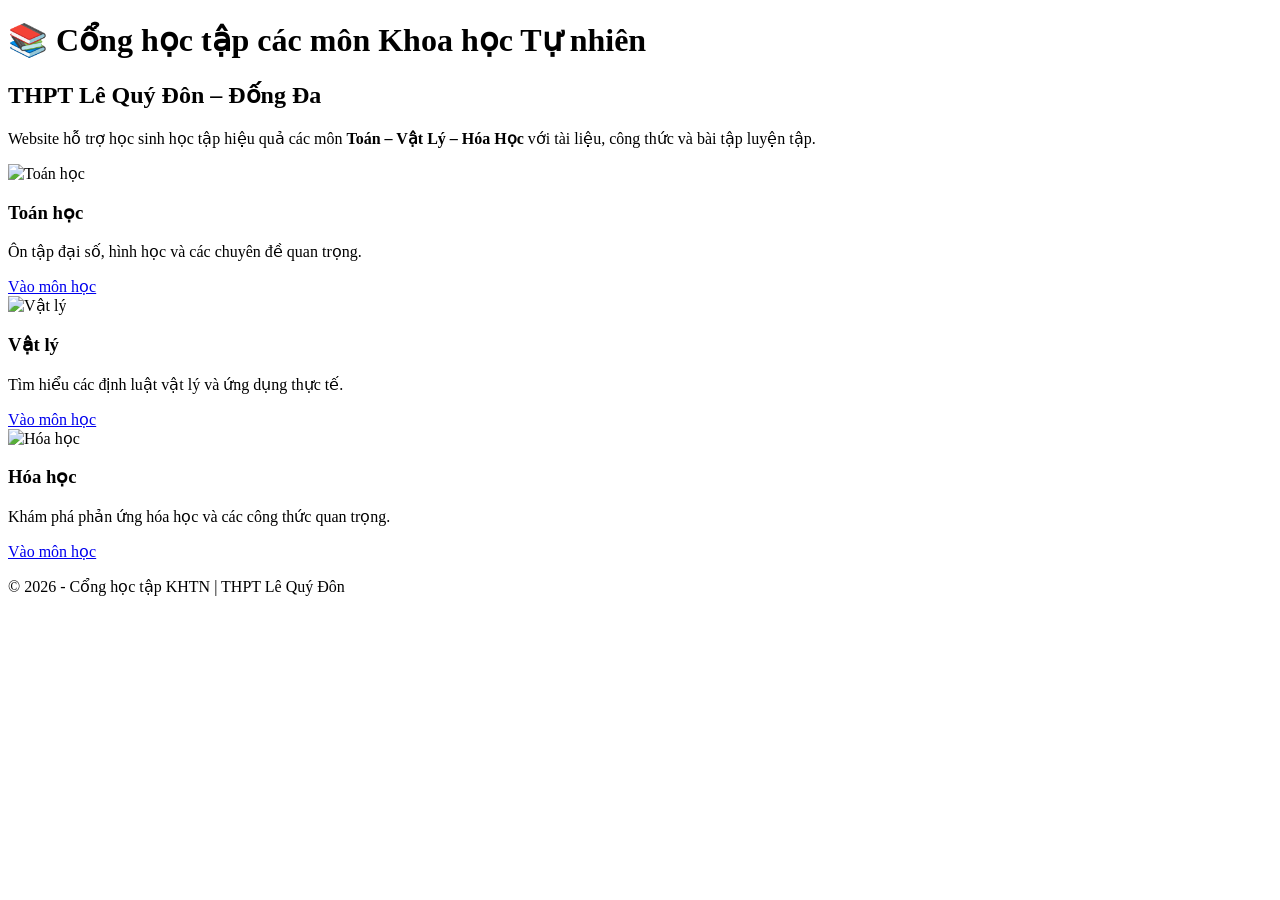
==== index.html @ 514d056e "Create index.html" ====
<!DOCTYPE html>
<html lang="vi">
<head>
<meta charset="UTF-8">
<meta name="viewport" content="width=device-width, initial-scale=1.0">

<title>Cổng học tập KHTN - THPT Lê Quý Đôn</title>

<link rel="stylesheet" href="css/style.css">

<link rel="stylesheet"
href="https://cdnjs.cloudflare.com/ajax/libs/font-awesome/6.5.0/css/all.min.css">

</head>

<body>

<header>

<h1>📚 Cổng học tập các môn Khoa học Tự nhiên</h1>
<h2>THPT Lê Quý Đôn – Đống Đa</h2>

<p>
Website hỗ trợ học sinh học tập hiệu quả các môn
<strong>Toán – Vật Lý – Hóa Học</strong> với tài liệu, công thức và bài tập luyện tập.
</p>

</header>


<section class="subjects">

<div class="card">

<img src="images/math.png" alt="Toán học">

<h3>Toán học</h3>

<p>Ôn tập đại số, hình học và các chuyên đề quan trọng.</p>

<a href="math.html" class="btn">Vào môn học</a>

</div>


<div class="card">

<img src="images/physics.png" alt="Vật lý">

<h3>Vật lý</h3>

<p>Tìm hiểu các định luật vật lý và ứng dụng thực tế.</p>

<a href="physics.html" class="btn">Vào môn học</a>

</div>


<div class="card">

<img src="images/chemistry.png" alt="Hóa học">

<h3>Hóa học</h3>

<p>Khám phá phản ứng hóa học và các công thức quan trọng.</p>

<a href="chemistry.html" class="btn">Vào môn học</a>

</div>

</section>

<footer>

<p>© 2026 - Cổng học tập KHTN | THPT Lê Quý Đôn</p>

</footer>

<script src="js/script.js"></script>

</body>
</html>
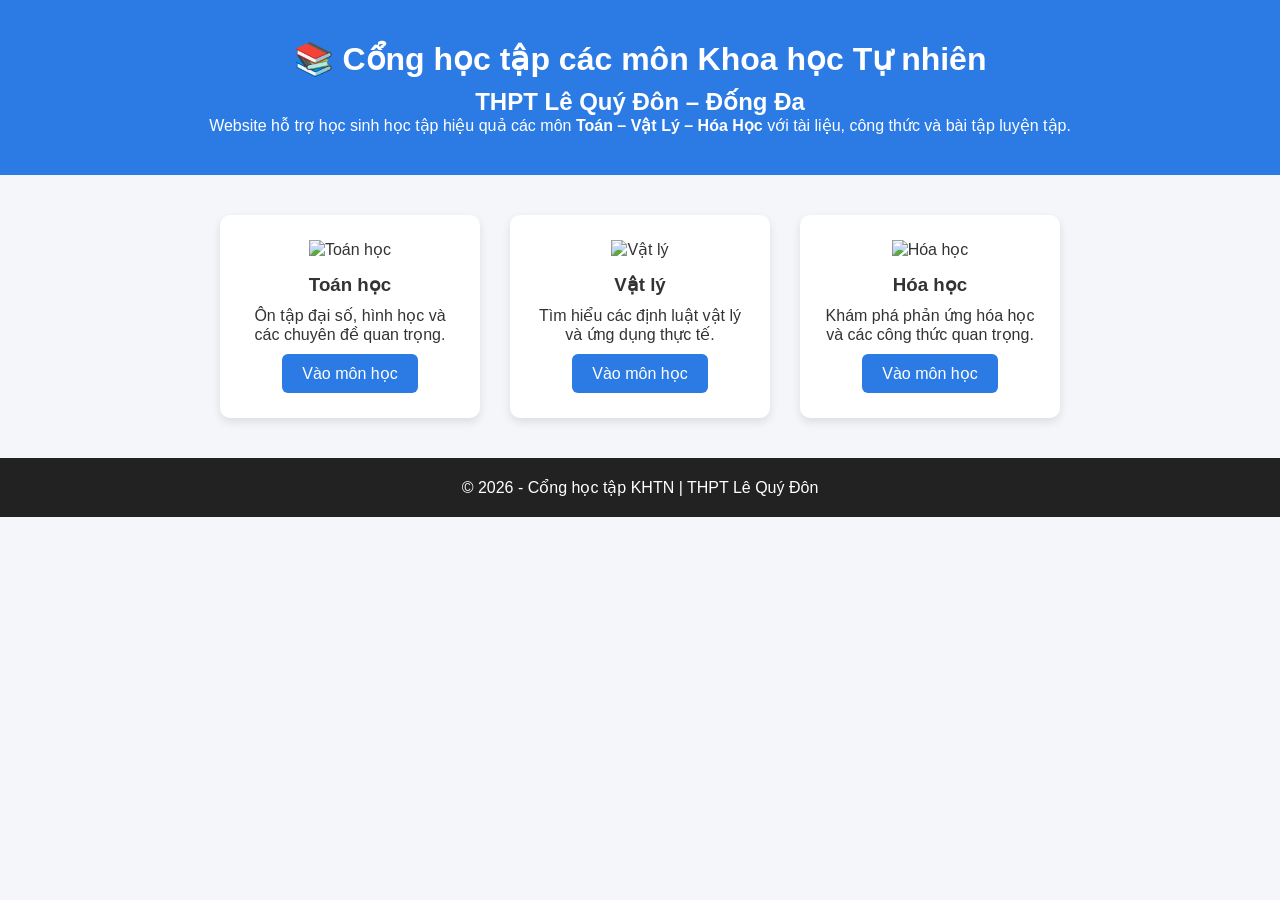
==== commit d447a8be: "Update index.html" ====
--- a/index.html
+++ b/index.html
@@ -6,7 +6,7 @@
 
 <title>Cổng học tập KHTN - THPT Lê Quý Đôn</title>
 
-<link rel="stylesheet" href="css/style.css">
+<link rel="stylesheet" type="text/css" href="style.css">
 
 <link rel="stylesheet"
 href="https://cdnjs.cloudflare.com/ajax/libs/font-awesome/6.5.0/css/all.min.css">
--- a/style.css
+++ b/style.css
@@ -0,0 +1,131 @@
+*{
+margin:0;
+padding:0;
+box-sizing:border-box;
+font-family:Arial, sans-serif;
+}
+
+body{
+background:#f4f6f9;
+color:#333;
+}
+
+/* Header */
+
+header{
+text-align:center;
+padding:40px;
+background:#2c7be5;
+color:white;
+}
+
+header h1{
+font-size:32px;
+margin-bottom:10px;
+}
+
+/* Subject cards */
+
+.subjects{
+display:flex;
+justify-content:center;
+gap:30px;
+padding:40px;
+flex-wrap:wrap;
+}
+
+.card{
+background:white;
+border-radius:10px;
+padding:25px;
+width:260px;
+text-align:center;
+box-shadow:0 4px 10px rgba(0,0,0,0.1);
+transition:0.3s;
+}
+
+.card:hover{
+transform:translateY(-5px);
+}
+
+.card img{
+width:80px;
+margin-bottom:15px;
+}
+
+.card h3{
+margin-bottom:10px;
+}
+
+.btn{
+display:inline-block;
+margin-top:10px;
+padding:10px 20px;
+background:#2c7be5;
+color:white;
+text-decoration:none;
+border-radius:6px;
+}
+
+.btn:hover{
+background:#1a5dc9;
+}
+
+/* Content pages */
+
+nav{
+padding:15px;
+background:#eee;
+}
+
+nav a{
+text-decoration:none;
+color:#333;
+font-weight:bold;
+}
+
+.content{
+padding:40px;
+max-width:900px;
+margin:auto;
+}
+
+.content h2{
+margin-top:25px;
+}
+
+ul{
+margin-left:20px;
+}
+
+/* Button */
+
+.download{
+margin-top:10px;
+padding:10px 20px;
+background:#28a745;
+color:white;
+border:none;
+border-radius:5px;
+cursor:pointer;
+}
+
+/* Footer */
+
+footer{
+text-align:center;
+padding:20px;
+background:#222;
+color:white;
+}
+
+/* Responsive */
+
+@media(max-width:768px){
+
+.subjects{
+flex-direction:column;
+align-items:center;
+}
+
+}
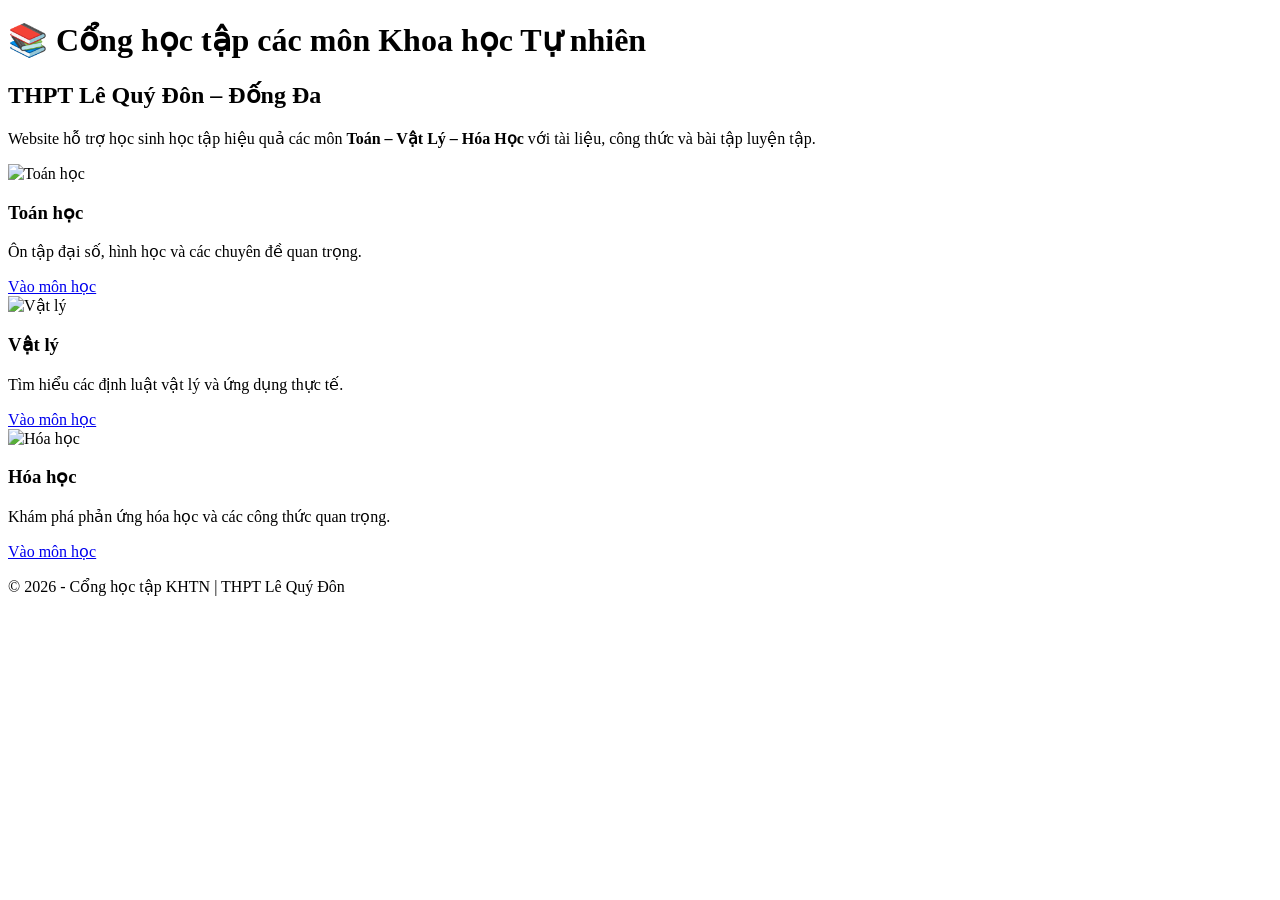
==== commit fdf0ecfd: "Update index.html" ====
--- a/index.html
+++ b/index.html
@@ -6,7 +6,7 @@
 
 <title>Cổng học tập KHTN - THPT Lê Quý Đôn</title>
 
-<link rel="stylesheet" type="text/css" href="style.css">
+<link rel="stylesheet" href="css/style.css">
 
 <link rel="stylesheet"
 href="https://cdnjs.cloudflare.com/ajax/libs/font-awesome/6.5.0/css/all.min.css">
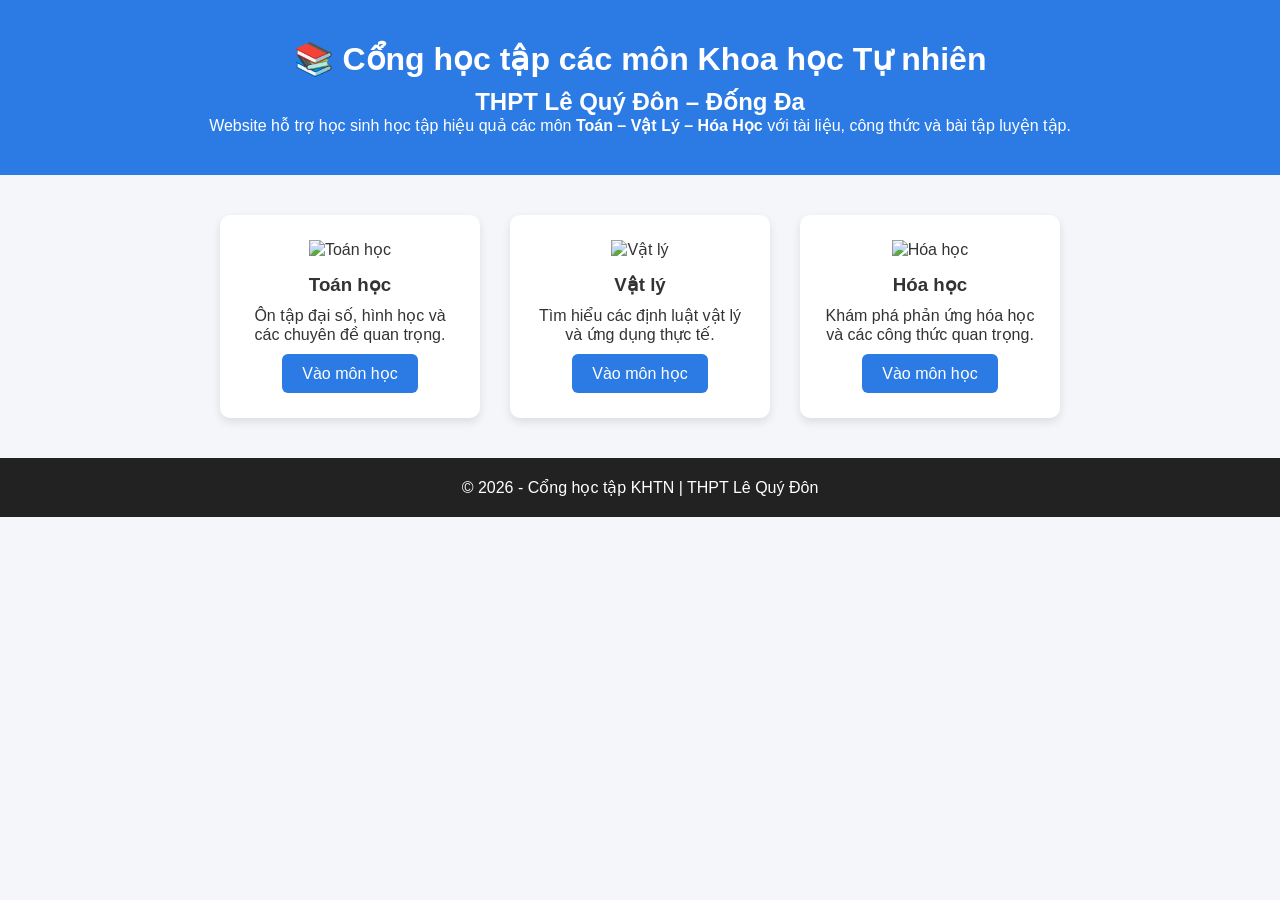
==== commit 3145f051: "Update index.html" ====
--- a/index.html
+++ b/index.html
@@ -6,7 +6,7 @@
 
 <title>Cổng học tập KHTN - THPT Lê Quý Đôn</title>
 
-<link rel="stylesheet" href="css/style.css">
+<link rel="stylesheet" href="style.css">
 
 <link rel="stylesheet"
 href="https://cdnjs.cloudflare.com/ajax/libs/font-awesome/6.5.0/css/all.min.css">
--- a/style.css
+++ b/style.css
@@ -0,0 +1,131 @@
+*{
+margin:0;
+padding:0;
+box-sizing:border-box;
+font-family:Arial, sans-serif;
+}
+
+body{
+background:#f4f6f9;
+color:#333;
+}
+
+/* Header */
+
+header{
+text-align:center;
+padding:40px;
+background:#2c7be5;
+color:white;
+}
+
+header h1{
+font-size:32px;
+margin-bottom:10px;
+}
+
+/* Subject cards */
+
+.subjects{
+display:flex;
+justify-content:center;
+gap:30px;
+padding:40px;
+flex-wrap:wrap;
+}
+
+.card{
+background:white;
+border-radius:10px;
+padding:25px;
+width:260px;
+text-align:center;
+box-shadow:0 4px 10px rgba(0,0,0,0.1);
+transition:0.3s;
+}
+
+.card:hover{
+transform:translateY(-5px);
+}
+
+.card img{
+width:80px;
+margin-bottom:15px;
+}
+
+.card h3{
+margin-bottom:10px;
+}
+
+.btn{
+display:inline-block;
+margin-top:10px;
+padding:10px 20px;
+background:#2c7be5;
+color:white;
+text-decoration:none;
+border-radius:6px;
+}
+
+.btn:hover{
+background:#1a5dc9;
+}
+
+/* Content pages */
+
+nav{
+padding:15px;
+background:#eee;
+}
+
+nav a{
+text-decoration:none;
+color:#333;
+font-weight:bold;
+}
+
+.content{
+padding:40px;
+max-width:900px;
+margin:auto;
+}
+
+.content h2{
+margin-top:25px;
+}
+
+ul{
+margin-left:20px;
+}
+
+/* Button */
+
+.download{
+margin-top:10px;
+padding:10px 20px;
+background:#28a745;
+color:white;
+border:none;
+border-radius:5px;
+cursor:pointer;
+}
+
+/* Footer */
+
+footer{
+text-align:center;
+padding:20px;
+background:#222;
+color:white;
+}
+
+/* Responsive */
+
+@media(max-width:768px){
+
+.subjects{
+flex-direction:column;
+align-items:center;
+}
+
+}
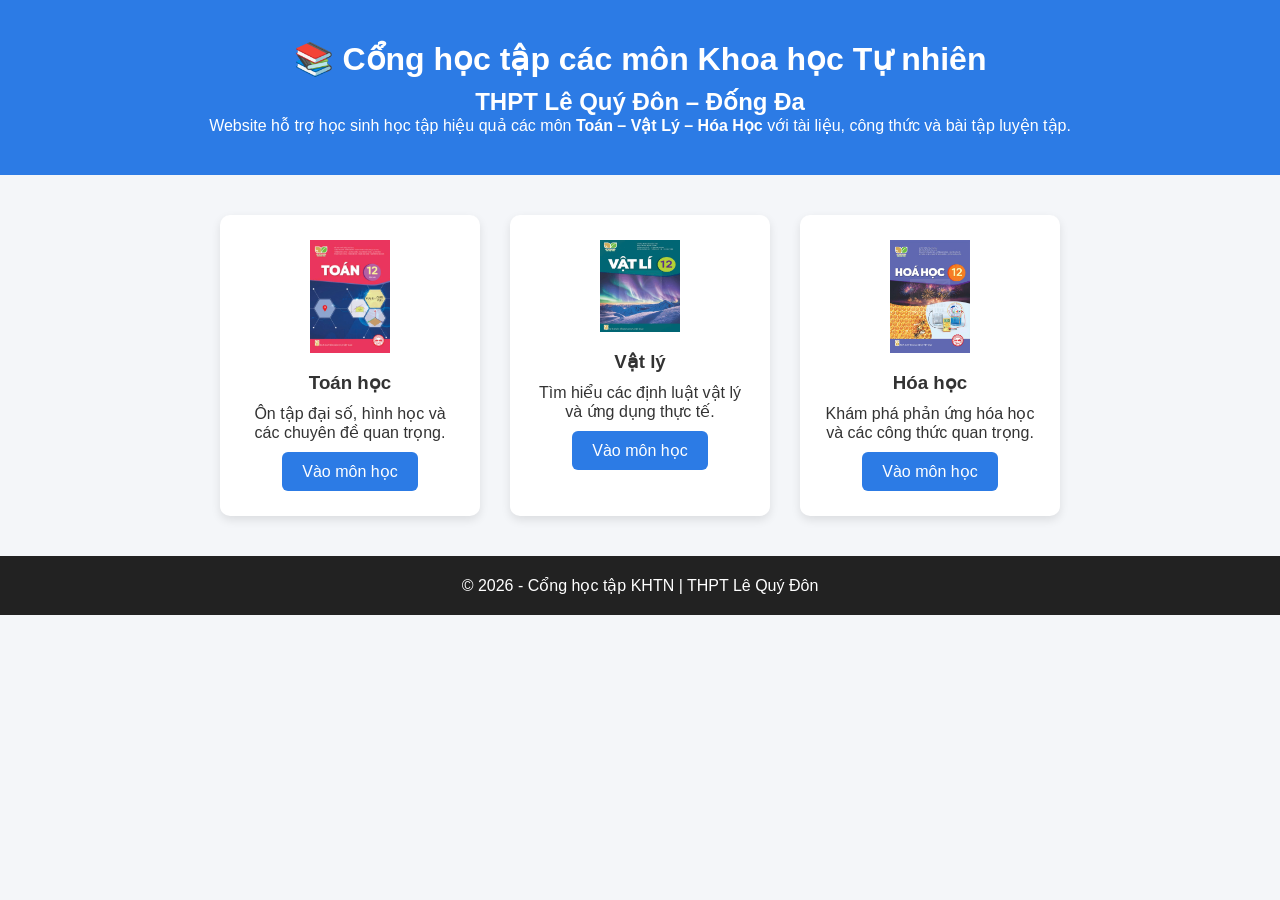
==== commit bab9cafe: "Update index.html" ====
--- a/index.html
+++ b/index.html
@@ -32,7 +32,7 @@
 
 <div class="card">
 
-<img src="images/math.png" alt="Toán học">
+<img src="sgkmath.jpg" alt="Toán học">
 
 <h3>Toán học</h3>
 
@@ -45,7 +45,7 @@
 
 <div class="card">
 
-<img src="images/physics.png" alt="Vật lý">
+<img src="sgkly.jpg" alt="Vật lý">
 
 <h3>Vật lý</h3>
 
@@ -58,7 +58,7 @@
 
 <div class="card">
 
-<img src="images/chemistry.png" alt="Hóa học">
+<img src="sgkhoa.jpg" alt="Hóa học">
 
 <h3>Hóa học</h3>
 
@@ -76,7 +76,7 @@
 
 </footer>
 
-<script src="js/script.js"></script>
+<script src="script.js"></script>
 
 </body>
 </html>
